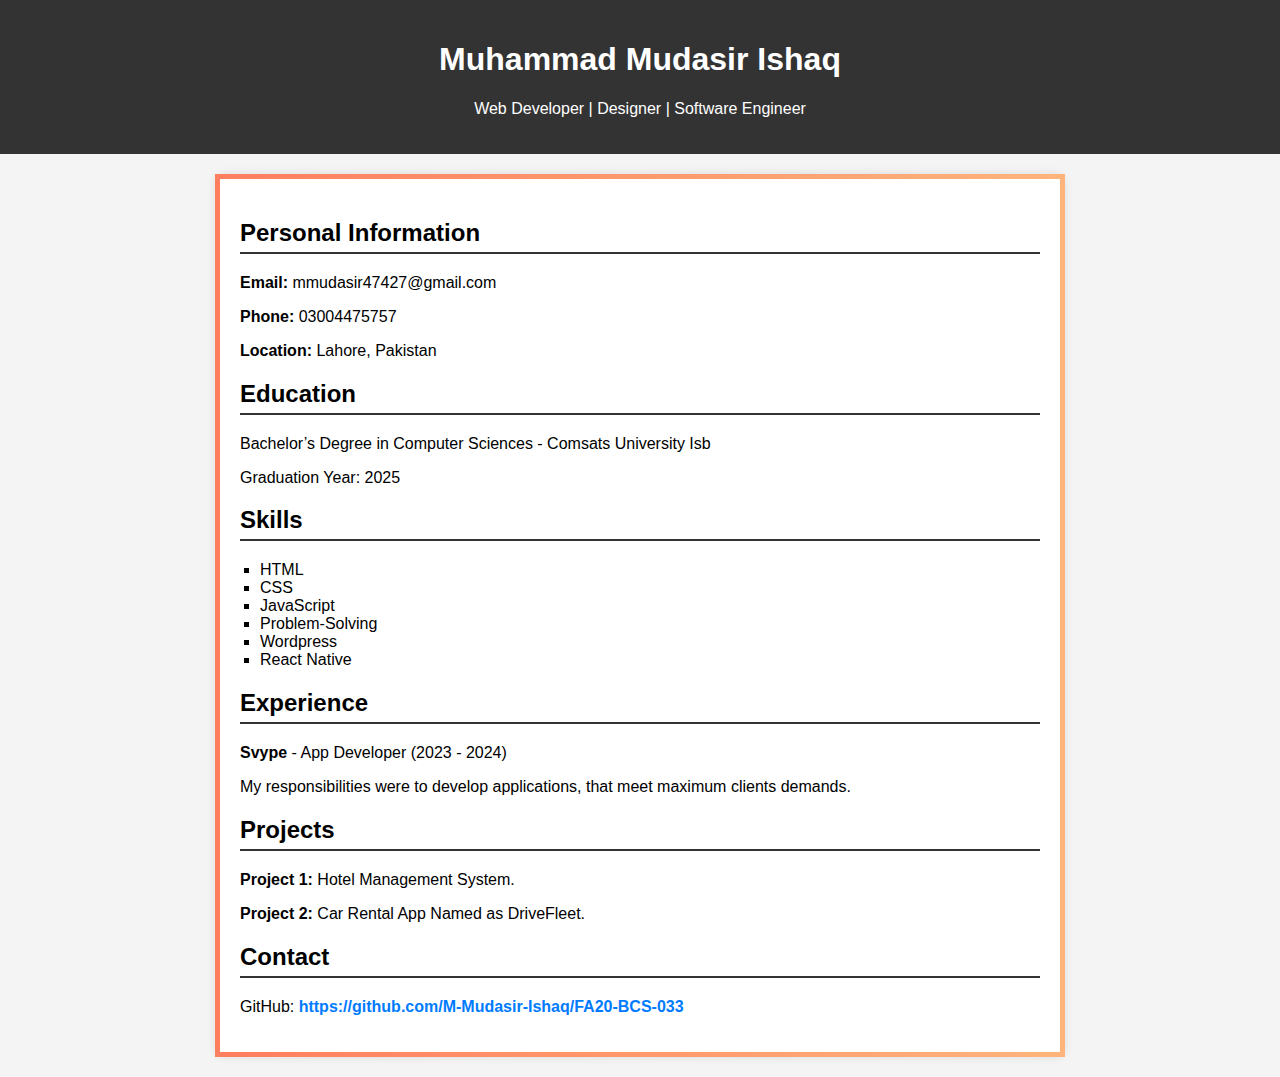
==== index.html @ 72bab804 "Add files via upload" ====
<!DOCTYPE html>
<html lang="en">
<head>
    <meta charset="UTF-8">
    <meta name="viewport" content="width=device-width, initial-scale=1.0">
    <title>My CV</title>
    <link rel="stylesheet" href="styles.css">
</head>
<body>
    <header>
        <h1>Muhammad Mudasir Ishaq</h1>
        <p>Web Developer | Designer | Software Engineer</p>
    </header>

    <section class="container">
        <div class="personal-info">
            <h2>Personal Information</h2>
            <p><strong>Email:</strong> mmudasir47427@gmail.com</p>
            <p><strong>Phone:</strong>  03004475757</p>
            <p><strong>Location:</strong> Lahore, Pakistan</p>
        </div>

        <div class="education">
            <h2>Education</h2>
            <p>Bachelor’s Degree in Computer Sciences - Comsats University Isb</p>
            <p>Graduation Year: 2025</p>
        </div>

        <div class="skills">
            <h2>Skills</h2>
            <ul>
                <li>HTML</li>
                <li>CSS</li>
                <li>JavaScript</li>
                <li>Problem-Solving</li>
                <li>Wordpress</li>
                <li>React Native</li>
            </ul>
        </div>

        <div class="experience">
            <h2>Experience</h2>
            <p><strong>Svype</strong> - App Developer (2023 - 2024)</p>
            <p>My responsibilities were to develop applications, that meet maximum clients demands.</p>
        </div>

        <div class="projects">
            <h2>Projects</h2>
            <p><strong>Project 1:</strong> Hotel Management System.</p>
            <p><strong>Project 2:</strong> Car Rental App Named as DriveFleet.</p>
        </div>

        <div class="contact">
            <h2>Contact</h2>
            <p>GitHub: <a href="https://github.com/yourprofile" target="_blank">https://github.com/M-Mudasir-Ishaq/FA20-BCS-033</a></p>
        </div>
    </section>
</body>
</html>
---- styles.css ----
body {
    font-family: Arial, sans-serif;
    margin: 0;
    padding: 0;
    background-color: #f4f4f4;
}

/* Header */
header {
    background-color: #333;
    color: white;
    text-align: center;
    padding: 20px;
}

/* Container */
.container {
    max-width: 800px;
    margin: 20px auto;
    padding: 20px;
    background-color: white;
    box-shadow: 0px 0px 10px rgba(0, 0, 0, 0.1);
    border-radius: 10px;
}

/* Sections */
h2 {
    border-bottom: 2px solid #333;
    padding-bottom: 5px;
}

/* List Styling */
ul {
    list-style-type: square;
    padding-left: 20px;
}

/* Link Styling */
a {
    text-decoration: none;
    color: #007bff;
    font-weight: bold;
}

a:hover {
    text-decoration: underline;
}

/* Unique CSS Feature: Gradient Border Animation */
.container {
    border: 5px solid;
    border-image-source: linear-gradient(to right, #ff7e5f, #feb47b);
    border-image-slice: 1;
    animation: borderAnimation 3s infinite alternate;
}

@keyframes borderAnimation {
    0% { border-image-source: linear-gradient(to right, #ff7e5f, #feb47b); }
    100% { border-image-source: linear-gradient(to right, #6a11cb, #2575fc); }
}
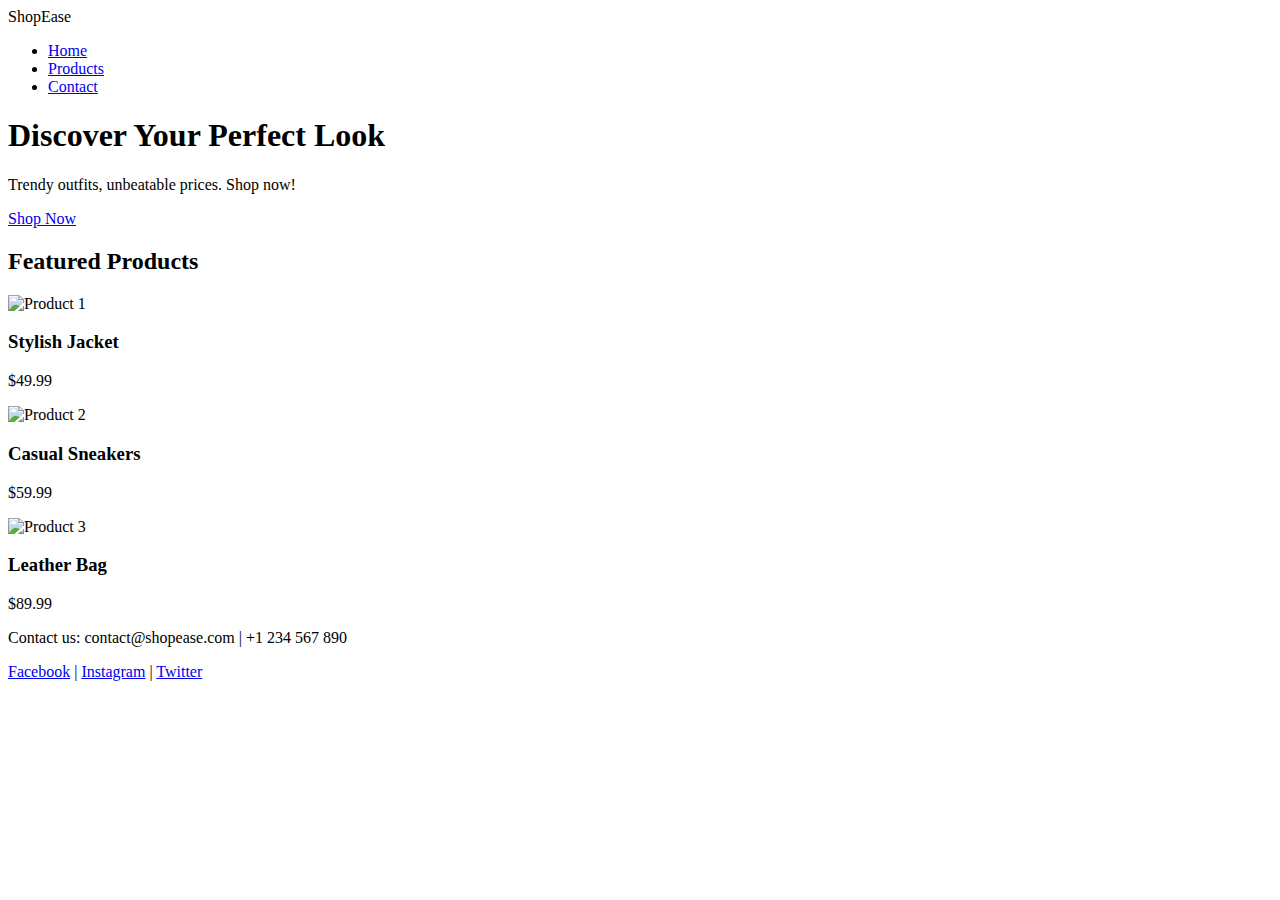
==== commit 755202a5: "Web Assignment_2" ====
--- a/index.html
+++ b/index.html
@@ -1,59 +1,65 @@
 <!DOCTYPE html>
 <html lang="en">
 <head>
-    <meta charset="UTF-8">
-    <meta name="viewport" content="width=device-width, initial-scale=1.0">
-    <title>My CV</title>
-    <link rel="stylesheet" href="styles.css">
+  <meta charset="UTF-8" />
+  <meta name="viewport" content="width=device-width, initial-scale=1.0"/>
+  <title>ShopEase - Your Style, Your Way</title>
+  <link rel="stylesheet" href="style.css" />
 </head>
 <body>
-    <header>
-        <h1>Muhammad Mudasir Ishaq</h1>
-        <p>Web Developer | Designer | Software Engineer</p>
-    </header>
+  <!-- Navigation -->
+  <header>
+    <nav class="navbar">
+      <div class="logo">ShopEase</div>
+      <ul class="nav-links">
+        <li><a href="#">Home</a></li>
+        <li><a href="#">Products</a></li>
+        <li><a href="#">Contact</a></li>
+      </ul>
+    </nav>
+  </header>
 
-    <section class="container">
-        <div class="personal-info">
-            <h2>Personal Information</h2>
-            <p><strong>Email:</strong> mmudasir47427@gmail.com</p>
-            <p><strong>Phone:</strong>  03004475757</p>
-            <p><strong>Location:</strong> Lahore, Pakistan</p>
-        </div>
+  <!-- Hero Section -->
+  <section class="hero">
+    <div class="hero-text">
+      <h1>Discover Your Perfect Look</h1>
+      <p>Trendy outfits, unbeatable prices. Shop now!</p>
+      <a href="#" class="btn">Shop Now</a>
+    </div>
+  </section>
 
-        <div class="education">
-            <h2>Education</h2>
-            <p>Bachelor’s Degree in Computer Sciences - Comsats University Isb</p>
-            <p>Graduation Year: 2025</p>
-        </div>
+  <!-- Product Showcase -->
+  <section class="products">
+    <h2>Featured Products</h2>
+    <div class="product-grid">
+      <div class="product-card">
+        <img src="https://via.placeholder.com/200" alt="Product 1" />
+        <h3>Stylish Jacket</h3>
+        <p>$49.99</p>
+      </div>
+      <div class="product-card">
+        <img src="https://via.placeholder.com/200" alt="Product 2" />
+        <h3>Casual Sneakers</h3>
+        <p>$59.99</p>
+      </div>
+      <div class="product-card">
+        <img src="https://via.placeholder.com/200" alt="Product 3" />
+        <h3>Leather Bag</h3>
+        <p>$89.99</p>
+      </div>
+    </div>
+  </section>
 
-        <div class="skills">
-            <h2>Skills</h2>
-            <ul>
-                <li>HTML</li>
-                <li>CSS</li>
-                <li>JavaScript</li>
-                <li>Problem-Solving</li>
-                <li>Wordpress</li>
-                <li>React Native</li>
-            </ul>
-        </div>
-
-        <div class="experience">
-            <h2>Experience</h2>
-            <p><strong>Svype</strong> - App Developer (2023 - 2024)</p>
-            <p>My responsibilities were to develop applications, that meet maximum clients demands.</p>
-        </div>
-
-        <div class="projects">
-            <h2>Projects</h2>
-            <p><strong>Project 1:</strong> Hotel Management System.</p>
-            <p><strong>Project 2:</strong> Car Rental App Named as DriveFleet.</p>
-        </div>
-
-        <div class="contact">
-            <h2>Contact</h2>
-            <p>GitHub: <a href="https://github.com/yourprofile" target="_blank">https://github.com/M-Mudasir-Ishaq/FA20-BCS-033</a></p>
-        </div>
-    </section>
+  <!-- Footer -->
+  <footer>
+    <div class="footer-content">
+      <p>Contact us: contact@shopease.com | +1 234 567 890</p>
+      <div class="socials">
+        <a href="#">Facebook</a> |
+        <a href="#">Instagram</a> |
+        <a href="#">Twitter</a>
+      </div>
+    </div>
+  </footer>
 </body>
 </html>
